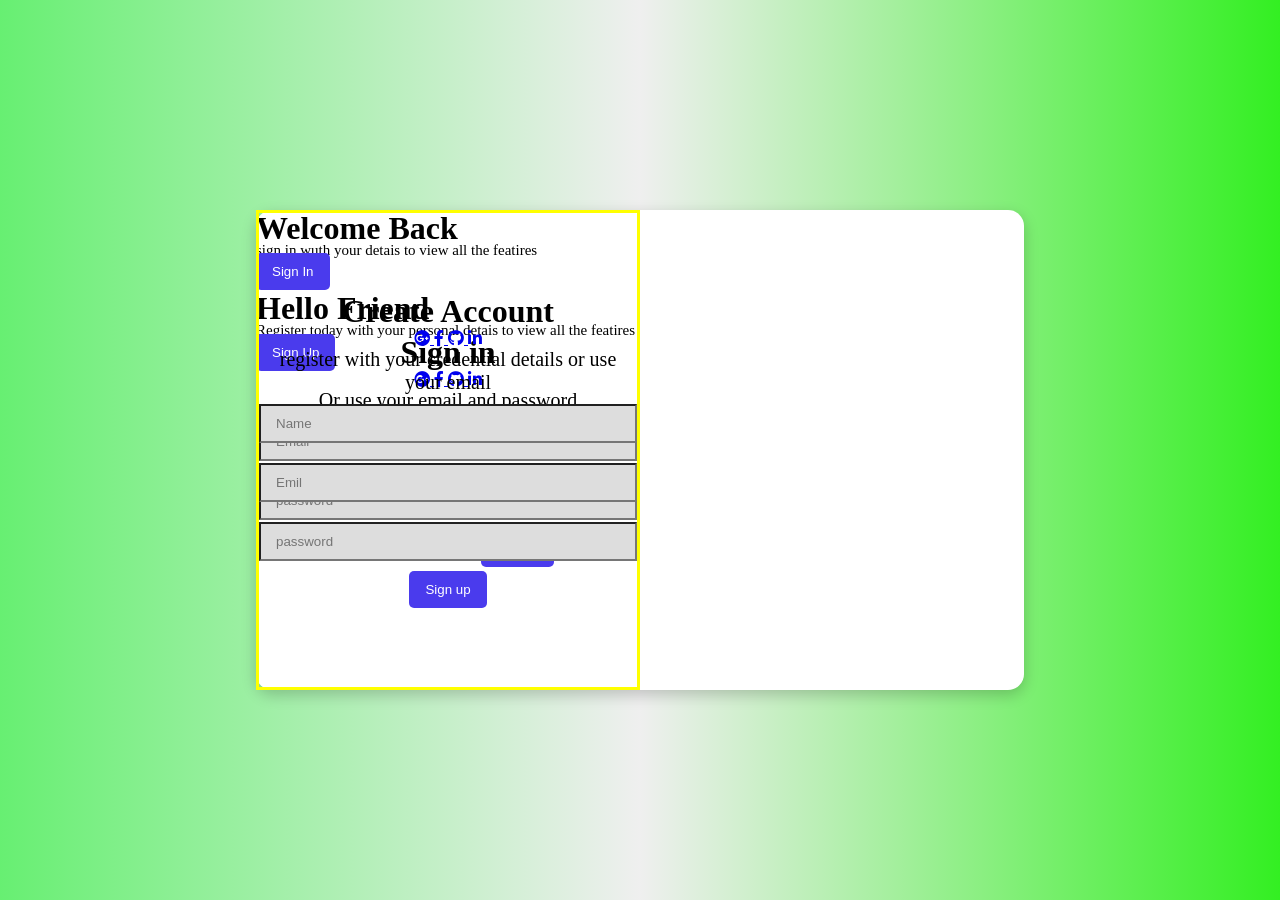
==== animated_login/index.html @ 31e4bdcb "add" ====
<html lang="en">
	<head>
		<meta charset="utf-8">
		<meta name="viewport" content="width=device-width, initial-scale=1"> 
		<link rel="stylesheet" href="style.css">
		<link rel="stylesheet" href="https://cdnjs.cloudflare.com/ajax/libs/font-awesome/6.0.0/css/all.min.css">
		<title>Animated login page</title>
	</head>
	<body>
		<div class="container">
			<div class="form-container sign-in">
				<form>
					<h1>Sign in</h1>
					<div class="social-links">
						<a href="#">
							<i class="fa-brands fa-google-plus"></i>
						</a>
						<a href="#">
							<i class="fa-brands fa-facebook-f"></i>
						</a>
						<a href="#">
							<i class="fa-brands fa-github"></i>
						</a>
						<a href="#">
							<i class="fa-brands fa-linkedin-in"></i>
						</a>
					</div>
					<span>Or use your email and password</span>
					<input type="email" placeholder="Email">
					<input type="password" placeholder="password">
					<a href="#">Forgotten Password?
					</a>
					<button>Sign in</button>
				</form>
			</div>
			<div class="form-container sign-up">
				<form>
					<h1>Create Account</h1>
					<div class="social-links">
						<a href="#">
							<i class="fa-brands fa-google-plus"></i>
						</a>
						<a href="#">
							<i class="fa-brands fa-facebook-f"></i>
						</a>
						<a href="#">
							<i class="fa-brands fa-github"></i>
						</a>
						<a href="#">
							<i class="fa-brands fa-linkedin-in"></i>
						</a>
					</div>
					<span>register with your credential details or use your email</span>
					<input type="text" placeholder="Name">
					<input type="text" placeholder="Emil">
					<input type="password" placeholder="password">
					<button>Sign up</button>
				</form>
			</div>
			<div class="toggle-container">
				<div class="toggle">
					<div class="toggle-panel left">
						<h1>Welcome Back</h1>
						<p>sign in wuth your detais to view all the featires</p>
						<button class="hidden">Sign In</button>
					</div>
					<div class="toggle-panel right">
						<h1>Hello Friend</h1>
						<p>Register today with your personal detais to view all the featires</p>
						<button class="hidden">Sign Up</button>
					</div>
				</div>
			</div>
		</div>
	</body>
</html>
---- animated_login/style.css ----
:root {
	--bg-color: #33ef22;
}

* {
	box-sizing: border-box;
	margin: 0;
	padding: 0;
}

body {
	background-color: var(--bg-color);
	background: linear-gradient(
	to right,
	#67ef72,
	#efefef,
	var(--bg-color)
	);
	width: 100%;
	height: 100vh;
	display: flex;
	flex-direction: column;
align-items: center;
justify-content: center;
}

.container {
	background: #fff;
	width: 768px;
	max-width: 100%;
	min-height: 480px;
	border-radius: 16px;
	box-shadow: 0 5px 15px rgba(0, 0, 0, 0.2);
	position: relative;
}

.container p {
	font-size: 15px;
	line-height: 0.4rem;
}

.container span {
	font-size: 20px;
}

.form-container {
  width: 50%;
  height: 100%;
  border: 3px solid yellow;
  display: flex;
  flex-direction: column;
  justify-content: center;
  align-items:  center;
  text-align:  center;
  padding: 10px 0;
  position: absolute;
}

input {
	width: 100%;
	margin: 10px 0;
	padding: 10px 15px;
	background: #ddd;
}

button {
	background: #4a3bed;
	color: #fff;
	border-radius: 5px;
	border: 1px solid transparent;
	padding: 10px 15px;
}

/*.form-container.sign-in {
	top: 0;
	left: 50%;
	z-index: 2;
}

.form-container.sign-up {
	top: 0;
	left: 0;
	z-index: 1;
}*/

/*form {
	position: relative;
	display: flex;
	flex-direction: row;
	align-items: center;
	justify-content: center;
	text-align: center;
	overflow: hidden;
	background: red;
}*/
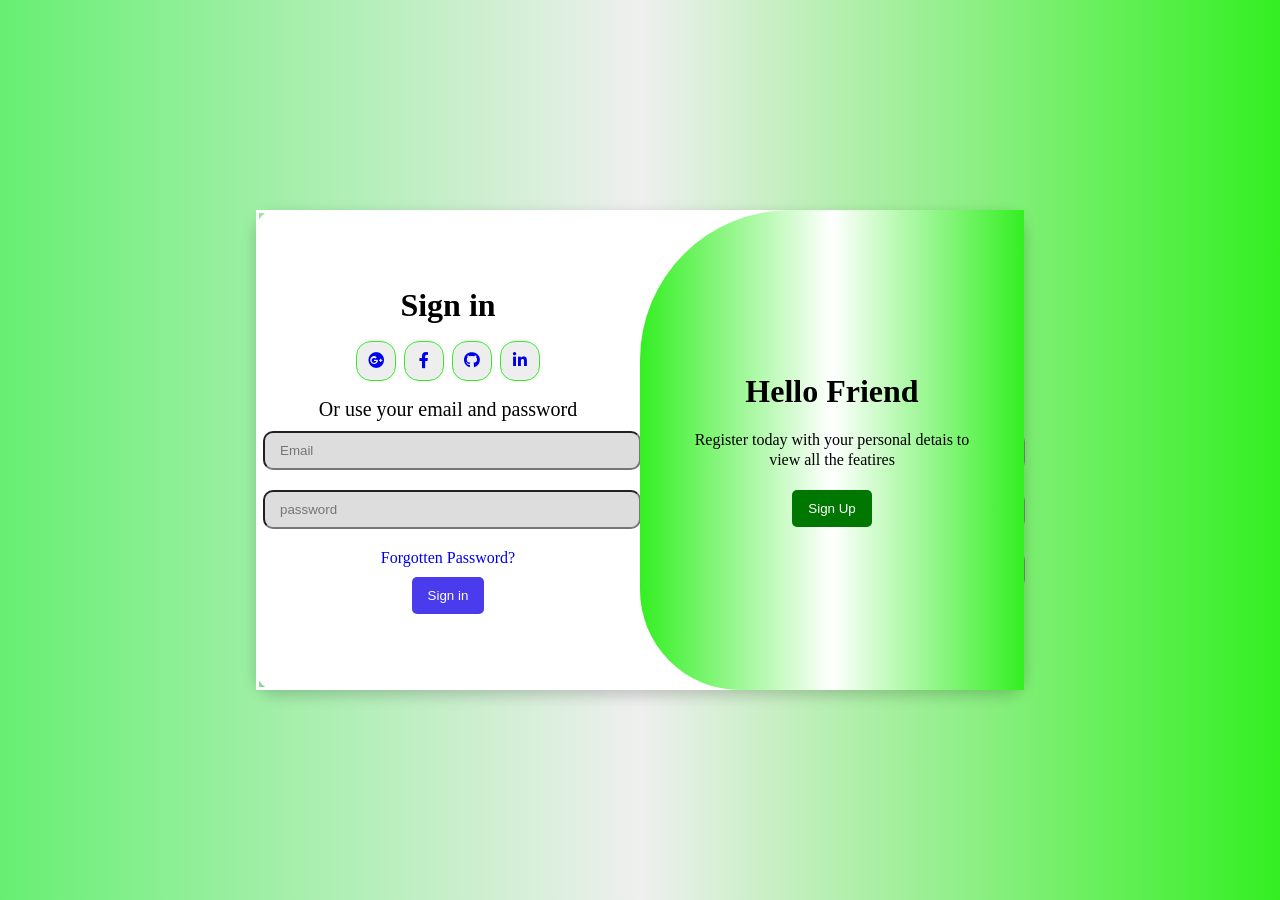
==== commit f837f679: "created the login but still debugging somethings" ====
--- a/animated_login/index.html
+++ b/animated_login/index.html
@@ -7,7 +7,7 @@
 		<title>Animated login page</title>
 	</head>
 	<body>
-		<div class="container">
+		<div class="container" id="container">
 			<div class="form-container sign-in">
 				<form>
 					<h1>Sign in</h1>
@@ -62,15 +62,16 @@
 					<div class="toggle-panel left">
 						<h1>Welcome Back</h1>
 						<p>sign in wuth your detais to view all the featires</p>
-						<button class="hidden">Sign In</button>
+						<button class="hidden" id="login" >Sign In</button>
 					</div>
 					<div class="toggle-panel right">
 						<h1>Hello Friend</h1>
 						<p>Register today with your personal detais to view all the featires</p>
-						<button class="hidden">Sign Up</button>
+						<button class="hidden" id="register" >Sign Up</button>
 					</div>
 				</div>
 			</div>
 		</div>
+		<script src="main.js"></script>
 	</body>
 </html>
--- a/animated_login/style.css
+++ b/animated_login/style.css
@@ -29,8 +29,9 @@
 	width: 768px;
 	max-width: 100%;
 	min-height: 480px;
-	border-radius: 16px;
+
 	box-shadow: 0 5px 15px rgba(0, 0, 0, 0.2);
+	border-radius: 20px;
 	position: relative;
 }
 
@@ -46,7 +47,7 @@
 .form-container {
   width: 50%;
   height: 100%;
-  border: 3px solid yellow;
+  border: 3px solid #fff;
   display: flex;
   flex-direction: column;
   justify-content: center;
@@ -56,11 +57,41 @@
   position: absolute;
 }
 
+.social-links {
+	display: inline-flex;
+	width: 100%;
+	padding: 15px 0;
+	align-items: center;
+	justify-content: center;
+}
+
+a {
+	display: inline-block;
+	width: 100%;
+	text-decoration: none;
+	text-align: center;
+	margin: 10px auto;
+}
+
+.social-links a {
+
+	margin: 2px 3pt;
+	width: auto;
+	width: 40px;
+	height: 40px;
+	padding-top: 10px;
+	background-color: #eee;
+	z-index: 2;
+	border: 1px solid var(--bg-color);
+	border-radius: 15px;
+}
+
 input {
 	width: 100%;
-	margin: 10px 0;
+	margin: 10px 4px;
 	padding: 10px 15px;
 	background: #ddd;
+	border-radius: 10px;
 }
 
 button {
@@ -71,25 +102,111 @@
 	padding: 10px 15px;
 }
 
-/*.form-container.sign-in {
+button.hidden {
+	background: #007700;
+	color: #fff;
+}
+
+.form-container.sign-in {
 	top: 0;
-	left: 50%;
+	left: 0;
 	z-index: 2;
-}
+
+}
+
+
 
 .form-container.sign-up {
 	top: 0;
 	left: 0;
 	z-index: 1;
-}*/
-
-/*form {
+	opacity: 1;
+	transform: translateX(100%);
+}
+
+.toggle-container {
+	width: 100%;
+	height: 100%;
+	background-color: transparent;
 	position: relative;
+	overflow: hidden;
+}
+
+.toggle {
+	width: 50%;
+	height: 100%;
+	background: linear-gradient(
+		to right,
+		#33ef22,
+		#fff,
+		var(--bg-color)
+		);
+		border-radius: 150px 0 0 100px;
+		position: relative;
+		left: 0;
+		transform: translateX(100%);
+		z-index: 500;
+		transition: all 0.7s ease-in-out;
+		animation: move 0.7s ease-in-out;
+}
+
+.container.active .toggle {
+	transform: translateX(0);
+	border-radius: 0 150px 100px 0;
+	z-index: 500;
+}
+
+.toggle-panel {
+	width: 100%;
+	height: 100%;
+	position: absolute;
 	display: flex;
-	flex-direction: row;
+	flex-direction: column;
 	align-items: center;
 	justify-content: center;
+	background: transparent;
+	gap: 20px;
+}
+
+.toggle-panel p {
+	width: 80%;
+	margin: 0 auto;
+	line-height: 20px;
+	font-size: 1rem;
 	text-align: center;
-	overflow: hidden;
-	background: red;
-}*/+}
+
+.toggle-panel.right {
+
+	z-index: 1000;
+	opacity: 1;
+	transition: all 0.7s ease-in-out;
+}
+
+.container.active .toggle-panel.right {
+	opacity: 0;
+	z-index: 100;
+}
+
+.toggle-panel.left {
+	opacity: 0;
+	z-index: 100;
+	transition: all 0.7s ease-in-out;
+}
+
+.container.active .toggle-panel.left {
+	border-radius: 0 150px 100px 0;
+	z-index: 1000;
+	opacity: 1;
+}
+
+@keyframes move {
+	0%, 49.99% {
+		opacity: 0;
+	}
+	50%, 100% {
+		opacity: 1;
+	}
+}
+
+
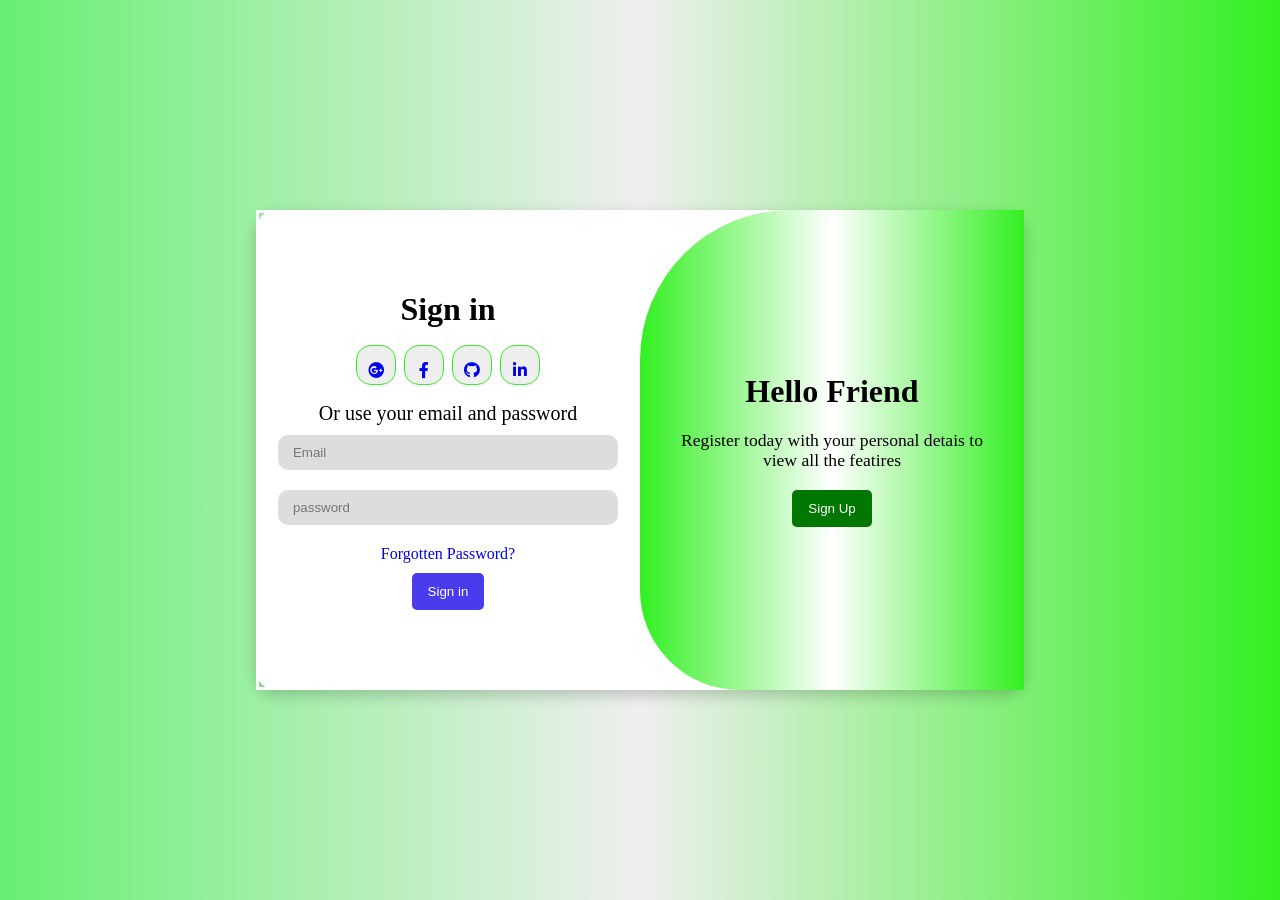
==== commit adbd49f5: "animated login done successfully" ====
--- a/animated_login/index.html
+++ b/animated_login/index.html
@@ -26,8 +26,8 @@
 						</a>
 					</div>
 					<span>Or use your email and password</span>
-					<input type="email" placeholder="Email">
-					<input type="password" placeholder="password">
+					<input type="email" placeholder="Email" aria-label="Email address">
+					<input type="password" placeholder="password" aria-label="Password">
 					<a href="#">Forgotten Password?
 					</a>
 					<button>Sign in</button>
@@ -51,9 +51,9 @@
 						</a>
 					</div>
 					<span>register with your credential details or use your email</span>
-					<input type="text" placeholder="Name">
-					<input type="text" placeholder="Emil">
-					<input type="password" placeholder="password">
+					<input type="text" placeholder="Name" aria-label="Your Name">
+					<input type="email" placeholder="Email" aria-label="Email address">
+					<input type="password" placeholder="password" aria-label="Password">
 					<button>Sign up</button>
 				</form>
 			</div>
@@ -72,6 +72,6 @@
 				</div>
 			</div>
 		</div>
-		<script src="main.js"></script>
+		<script src="main.js" defer></script>
 	</body>
 </html>
--- a/animated_login/style.css
+++ b/animated_login/style.css
@@ -37,7 +37,7 @@
 
 .container p {
 	font-size: 15px;
-	line-height: 0.4rem;
+	line-height: 1.2rem;
 }
 
 .container span {
@@ -74,9 +74,10 @@
 }
 
 .social-links a {
-
+  display: flex;
+  align-items: center;
+  justify-content: center;
 	margin: 2px 3pt;
-	width: auto;
 	width: 40px;
 	height: 40px;
 	padding-top: 10px;
@@ -87,11 +88,18 @@
 }
 
 input {
-	width: 100%;
-	margin: 10px 4px;
+	width: 90%;
+	margin: 10px auto;
 	padding: 10px 15px;
 	background: #ddd;
 	border-radius: 10px;
+	border: none;
+	outline: none;
+}
+
+input:focus {
+  border: 1px solid #4a3bed;
+  background: #fff;
 }
 
 button {
@@ -105,6 +113,15 @@
 button.hidden {
 	background: #007700;
 	color: #fff;
+}
+
+button, .social-links a {
+  cursor: pointer;
+  transition: filter 0.2s ease-in-out;
+}
+
+button:hover {
+  filter: brightness(1.1);
 }
 
 .form-container.sign-in {
@@ -172,7 +189,7 @@
 	width: 80%;
 	margin: 0 auto;
 	line-height: 20px;
-	font-size: 1rem;
+	font-size: 1.1rem;
 	text-align: center;
 }
 
@@ -202,10 +219,16 @@
 
 @keyframes move {
 	0%, 49.99% {
+		z-index: 0;
 		opacity: 0;
 	}
-	50%, 100% {
+	50% {
+		opacity: 0;
+		z-index: 500;
+	}
+	51%, 100% {
 		opacity: 1;
+		z-index: 500;
 	}
 }
 
